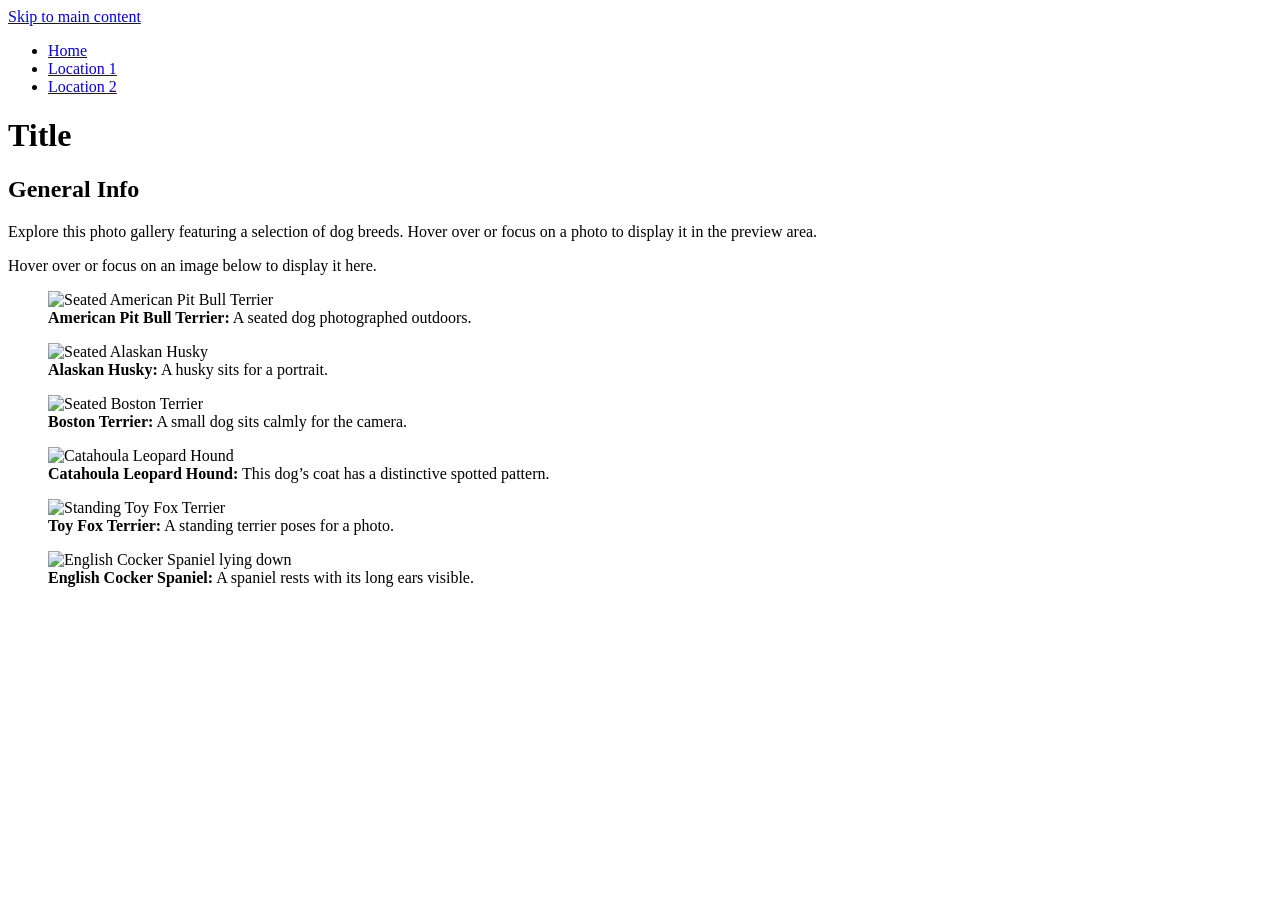
==== index.html @ 2a51da2b "Create index.html" ====
<!DOCTYPE html>
<html lang="en">
<head>
  <meta charset="UTF-8">
  <meta name="viewport" content="width=device-width, initial-scale=1">
  <title>Accessible Photo Gallery</title>
  <link rel="stylesheet" href="css/gallery.css">
  <script src="js/gallery.js" defer></script>
</head>

<body>
  <a href="#main_content" class="skip-link">Skip to main content</a>

  <header>
    <nav aria-label="Main navigation">
      <ul class="button-list">
        <li class="current"><a href="index.html" aria-current="page">Home</a></li>
        <li><a href="#location-1">Location 1</a></li>
        <li><a href="#location-2">Location 2</a></li>
      </ul>
    </nav>

    <h1>Title</h1>
  </header>

  <main id="main_content">
    <section aria-labelledby="general-info">
      <h2 id="general-info">General Info</h2>
      <p>
        Explore this photo gallery featuring a selection of dog breeds.
        Hover over or focus on a photo to display it in the preview area.
      </p>

      <div id="image" tabindex="0" aria-live="polite">
        Hover over or focus on an image below to display it here.
      </div>

      <div class="gallery">
        <figure id="location-1">
          <img class="preview"
               src="https://thumb.wikimedia.org/wikipedia/commons/thumb/0/0c/American_Pit_Bull_Terrier_-_Seated.jpg/250px-American_Pit_Bull_Terrier_-_Seated.jpg"
               alt="Seated American Pit Bull Terrier"
               onmouseover="upDate(this)"
               onmouseout="unDo()"
               onfocus="upDate(this)"
               onblur="unDo()">
          <figcaption>
            <strong>American Pit Bull Terrier:</strong>
            A seated dog photographed outdoors.
          </figcaption>
        </figure>

        <figure>
          <img class="preview"
               src="https://live.staticflickr.com/69/184161283_d7a0e8c0b1_z.jpg"
               alt="Seated Alaskan Husky"
               onmouseover="upDate(this)"
               onmouseout="unDo()"
               onfocus="upDate(this)"
               onblur="unDo()">
          <figcaption>
            <strong>Alaskan Husky:</strong>
            A husky sits for a portrait.
          </figcaption>
        </figure>

        <figure>
          <img class="preview"
               src="https://live.staticflickr.com/4117/4751390781_f8fa970e1e_z.jpg"
               alt="Seated Boston Terrier"
               onmouseover="upDate(this)"
               onmouseout="unDo()"
               onfocus="upDate(this)"
               onblur="unDo()">
          <figcaption>
            <strong>Boston Terrier:</strong>
            A small dog sits calmly for the camera.
          </figcaption>
        </figure>

        <figure id="location-2">
          <img class="preview"
               src="https://upload.wikimedia.org/wikipedia/commons/6/69/Catahoula_Leopard_Hound_Dog.jpg"
               alt="Catahoula Leopard Hound"
               onmouseover="upDate(this)"
               onmouseout="unDo()"
               onfocus="upDate(this)"
               onblur="unDo()">
          <figcaption>
            <strong>Catahoula Leopard Hound:</strong>
            This dog’s coat has a distinctive spotted pattern.
          </figcaption>
        </figure>

        <figure>
          <img class="preview"
               src="https://upload.wikimedia.org/wikipedia/commons/2/2d/Toy_Fox_Terrier.jpg"
               alt="Standing Toy Fox Terrier"
               onmouseover="upDate(this)"
               onmouseout="unDo()"
               onfocus="upDate(this)"
               onblur="unDo()">
          <figcaption>
            <strong>Toy Fox Terrier:</strong>
            A standing terrier poses for a photo.
          </figcaption>
        </figure>

        <figure>
          <img class="preview"
               src="https://upload.wikimedia.org/wikipedia/commons/1/12/Bojars%27s_english_cocker_spaniel.jpg"
               alt="English Cocker Spaniel lying down"
               onmouseover="upDate(this)"
               onmouseout="unDo()"
               onfocus="upDate(this)"
               onblur="unDo()">
          <figcaption>
            <strong>English Cocker Spaniel:</strong>
            A spaniel rests with its long ears visible.
          </figcaption>
        </figure>
      </div>
    </section>
  </main>
</body>
</html>
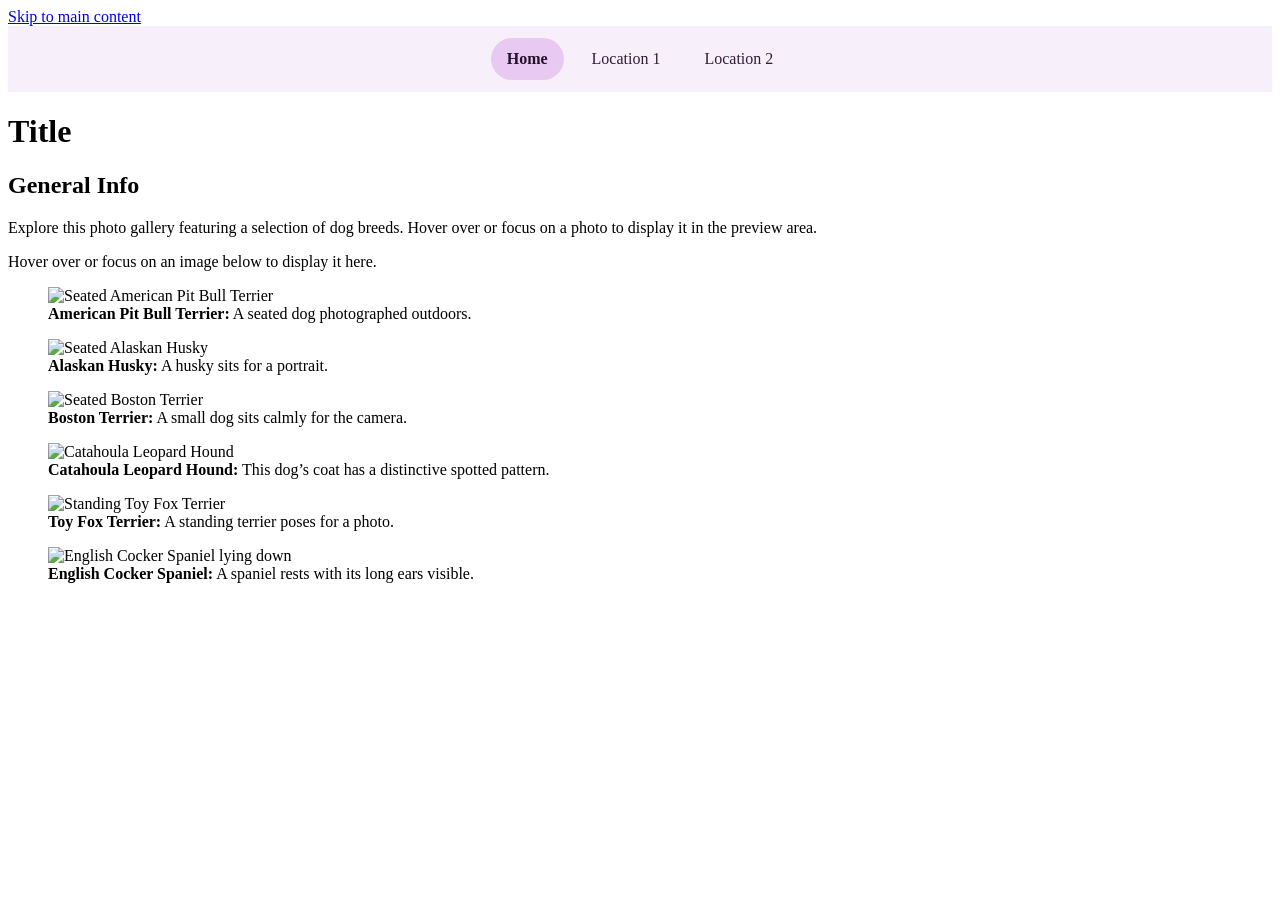
==== commit b616d55a: "Update index.html" ====
--- a/index.html
+++ b/index.html
@@ -4,8 +4,8 @@
   <meta charset="UTF-8">
   <meta name="viewport" content="width=device-width, initial-scale=1">
   <title>Accessible Photo Gallery</title>
-  <link rel="stylesheet" href="css/gallery.css">
-  <script src="js/gallery.js" defer></script>
+  <link rel="stylesheet" href="css/style.css">
+  <script src="js/style.js" defer></script>
 </head>
 
 <body>
@@ -15,8 +15,8 @@
     <nav aria-label="Main navigation">
       <ul class="button-list">
         <li class="current"><a href="index.html" aria-current="page">Home</a></li>
-        <li><a href="#location-1">Location 1</a></li>
-        <li><a href="#location-2">Location 2</a></li>
+        <li><a href="location-1.html">Location 1</a></li>
+        <li><a href="location-2.html">Location 2</a></li>
       </ul>
     </nav>
 
@@ -26,17 +26,14 @@
   <main id="main_content">
     <section aria-labelledby="general-info">
       <h2 id="general-info">General Info</h2>
-      <p>
-        Explore this photo gallery featuring a selection of dog breeds.
-        Hover over or focus on a photo to display it in the preview area.
-      </p>
+      <p>Explore this photo gallery featuring a selection of dog breeds. Hover over or focus on a photo to display it in the preview area.</p>
 
       <div id="image" tabindex="0" aria-live="polite">
         Hover over or focus on an image below to display it here.
       </div>
 
       <div class="gallery">
-        <figure id="location-1">
+        <figure>
           <img class="preview"
                src="https://thumb.wikimedia.org/wikipedia/commons/thumb/0/0c/American_Pit_Bull_Terrier_-_Seated.jpg/250px-American_Pit_Bull_Terrier_-_Seated.jpg"
                alt="Seated American Pit Bull Terrier"
@@ -44,10 +41,7 @@
                onmouseout="unDo()"
                onfocus="upDate(this)"
                onblur="unDo()">
-          <figcaption>
-            <strong>American Pit Bull Terrier:</strong>
-            A seated dog photographed outdoors.
-          </figcaption>
+          <figcaption><strong>American Pit Bull Terrier:</strong> A seated dog photographed outdoors.</figcaption>
         </figure>
 
         <figure>
@@ -58,10 +52,7 @@
                onmouseout="unDo()"
                onfocus="upDate(this)"
                onblur="unDo()">
-          <figcaption>
-            <strong>Alaskan Husky:</strong>
-            A husky sits for a portrait.
-          </figcaption>
+          <figcaption><strong>Alaskan Husky:</strong> A husky sits for a portrait.</figcaption>
         </figure>
 
         <figure>
@@ -72,13 +63,10 @@
                onmouseout="unDo()"
                onfocus="upDate(this)"
                onblur="unDo()">
-          <figcaption>
-            <strong>Boston Terrier:</strong>
-            A small dog sits calmly for the camera.
-          </figcaption>
+          <figcaption><strong>Boston Terrier:</strong> A small dog sits calmly for the camera.</figcaption>
         </figure>
 
-        <figure id="location-2">
+        <figure>
           <img class="preview"
                src="https://upload.wikimedia.org/wikipedia/commons/6/69/Catahoula_Leopard_Hound_Dog.jpg"
                alt="Catahoula Leopard Hound"
@@ -86,10 +74,7 @@
                onmouseout="unDo()"
                onfocus="upDate(this)"
                onblur="unDo()">
-          <figcaption>
-            <strong>Catahoula Leopard Hound:</strong>
-            This dog’s coat has a distinctive spotted pattern.
-          </figcaption>
+          <figcaption><strong>Catahoula Leopard Hound:</strong> This dog’s coat has a distinctive spotted pattern.</figcaption>
         </figure>
 
         <figure>
@@ -100,10 +85,7 @@
                onmouseout="unDo()"
                onfocus="upDate(this)"
                onblur="unDo()">
-          <figcaption>
-            <strong>Toy Fox Terrier:</strong>
-            A standing terrier poses for a photo.
-          </figcaption>
+          <figcaption><strong>Toy Fox Terrier:</strong> A standing terrier poses for a photo.</figcaption>
         </figure>
 
         <figure>
@@ -114,10 +96,7 @@
                onmouseout="unDo()"
                onfocus="upDate(this)"
                onblur="unDo()">
-          <figcaption>
-            <strong>English Cocker Spaniel:</strong>
-            A spaniel rests with its long ears visible.
-          </figcaption>
+          <figcaption><strong>English Cocker Spaniel:</strong> A spaniel rests with its long ears visible.</figcaption>
         </figure>
       </div>
     </section>
--- a/css/style.css
+++ b/css/style.css
@@ -0,0 +1,104 @@
+/* Navigation base */
+nav {
+  z-index: 100;
+  background-color: #f7f0fa;
+}
+
+.button-list {
+  display: flex;
+  margin: 0;
+  padding: 0.75rem;
+  list-style: none; /* removes bullets */
+}
+
+.button-list li {
+  margin: 0;
+}
+
+.button-list a {
+  display: block;
+  padding: 0.75rem 1rem;
+  border-radius: 999px;
+  color: #321b38;
+  text-align: center;
+  text-decoration: none;
+  transition: background-color 0.2s ease;
+}
+
+.button-list a:hover,
+.button-list a:focus-visible {
+  background-color: #eadcf0;
+}
+
+.button-list .current a,
+.button-list a[aria-current="page"] {
+  background-color: #e7c9f2;
+  color: #24102b;
+  font-weight: 700;
+}
+
+/* Mobile: vertical navigation on the left */
+@media (max-width: 599px) {
+  body {
+    margin: 0 0 0 5rem;
+  }
+
+  nav {
+    position: fixed;
+    top: 0;
+    bottom: 0;
+    left: 0;
+    width: 5rem;
+  }
+
+  .button-list {
+    height: 100%;
+    flex-direction: column;
+    align-items: stretch;
+    gap: 0.5rem;
+    padding: 0.75rem 0.4rem;
+  }
+
+  .button-list a {
+    padding: 0.75rem 0.25rem;
+    font-size: 0.8rem;
+    overflow-wrap: anywhere;
+  }
+}
+
+/* Tablet: vertical navigation on the left */
+@media (min-width: 600px) and (max-width: 1023px) {
+  body {
+    margin-left: 6rem;
+  }
+
+  nav {
+    position: fixed;
+    top: 0;
+    bottom: 0;
+    left: 0;
+    width: 6rem;
+  }
+
+  .button-list {
+    height: 100%;
+    flex-direction: column;
+    align-items: stretch;
+    gap: 0.75rem;
+    padding: 1rem 0.5rem;
+  }
+}
+
+/* Large screens: horizontal navigation that follows the page */
+@media (min-width: 1024px) {
+  nav {
+    position: sticky;
+    top: 0;
+  }
+
+  .button-list {
+    flex-direction: row;
+    justify-content: center;
+    gap: 0.75rem;
+  }
+}
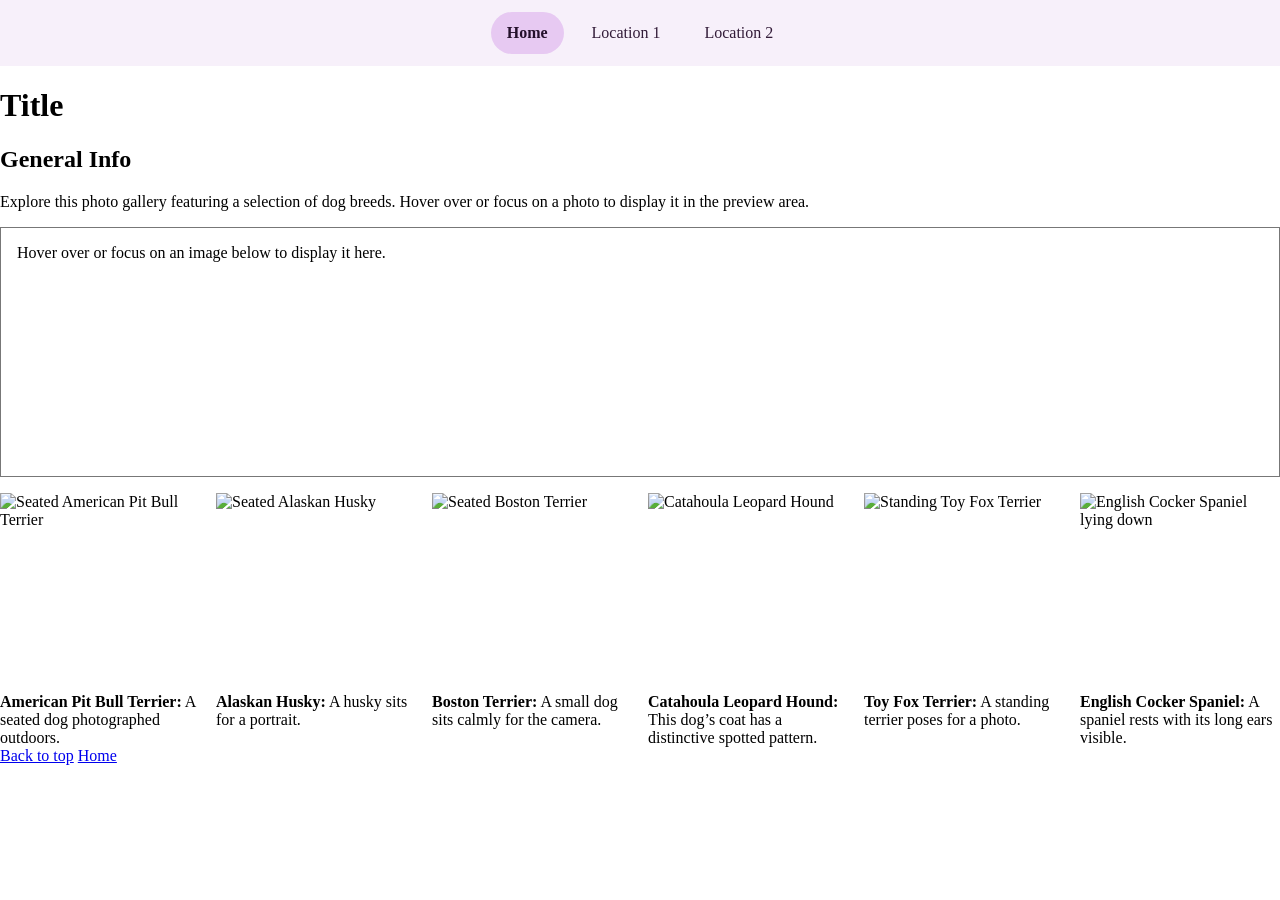
==== commit c700c18b: "Update index.html added footer" ====
--- a/index.html
+++ b/index.html
@@ -8,7 +8,7 @@
   <script src="js/style.js" defer></script>
 </head>
 
-<body>
+<body id="top">
   <a href="#main_content" class="skip-link">Skip to main content</a>
 
   <header>
@@ -101,5 +101,9 @@
       </div>
     </section>
   </main>
+<footer class="floating-footer">
+  <a href="#top">Back to top</a>
+  <a href="index.html">Home</a>
+</footer>
 </body>
 </html>
--- a/css/style.css
+++ b/css/style.css
@@ -1,4 +1,11 @@
-/* Navigation base */
+* {
+  box-sizing: border-box;
+}
+
+body {
+  margin: 0;
+}
+
 nav {
   z-index: 100;
   background-color: #f7f0fa;
@@ -8,7 +15,7 @@
   display: flex;
   margin: 0;
   padding: 0.75rem;
-  list-style: none; /* removes bullets */
+  list-style: none;
 }
 
 .button-list li {
@@ -37,10 +44,86 @@
   font-weight: 700;
 }
 
-/* Mobile: vertical navigation on the left */
+.skip-link {
+  position: absolute;
+  top: -3rem;
+  left: 0.5rem;
+  z-index: 2000;
+  padding: 0.5rem 0.75rem;
+  background: #fff;
+  color: #000;
+}
+
+.skip-link:focus {
+  top: 0.5rem;
+}
+
+#image {
+  min-height: 250px;
+  margin: 1rem 0;
+  padding: 1rem;
+  background-position: center;
+  background-repeat: no-repeat;
+  background-size: contain;
+  border: 1px solid #777;
+}
+
+.gallery,
+.gallery-grid {
+  display: grid;
+  grid-template-columns: repeat(auto-fit, minmax(180px, 1fr));
+  gap: 1rem;
+}
+
+.gallery figure,
+.gallery-grid figure {
+  margin: 0;
+}
+
+.preview,
+.gallery-thumbnail {
+  display: block;
+  width: 100%;
+  height: 200px;
+  object-fit: cover;
+}
+
+.lightbox-trigger {
+  display: block;
+  width: 100%;
+  padding: 0;
+  border: 0;
+  background: transparent;
+  cursor: pointer;
+}
+
+.lightbox-trigger:focus-visible {
+  outline: 3px solid #0d6efd;
+  outline-offset: 3px;
+}
+
+.lightbox-image {
+  display: block;
+  max-width: 100%;
+  max-height: 75vh;
+  margin: 0 auto;
+  object-fit: contain;
+}
+
+.carousel-item img {
+  height: min(65vh, 600px);
+  object-fit: contain;
+  background: #222;
+}
+
+.carousel-caption {
+  background: rgb(0 0 0 / 70%);
+  border-radius: 0.25rem;
+}
+
 @media (max-width: 599px) {
   body {
-    margin: 0 0 0 5rem;
+    margin-left: 5rem;
   }
 
   nav {
@@ -66,7 +149,6 @@
   }
 }
 
-/* Tablet: vertical navigation on the left */
 @media (min-width: 600px) and (max-width: 1023px) {
   body {
     margin-left: 6rem;
@@ -89,7 +171,6 @@
   }
 }
 
-/* Large screens: horizontal navigation that follows the page */
 @media (min-width: 1024px) {
   nav {
     position: sticky;
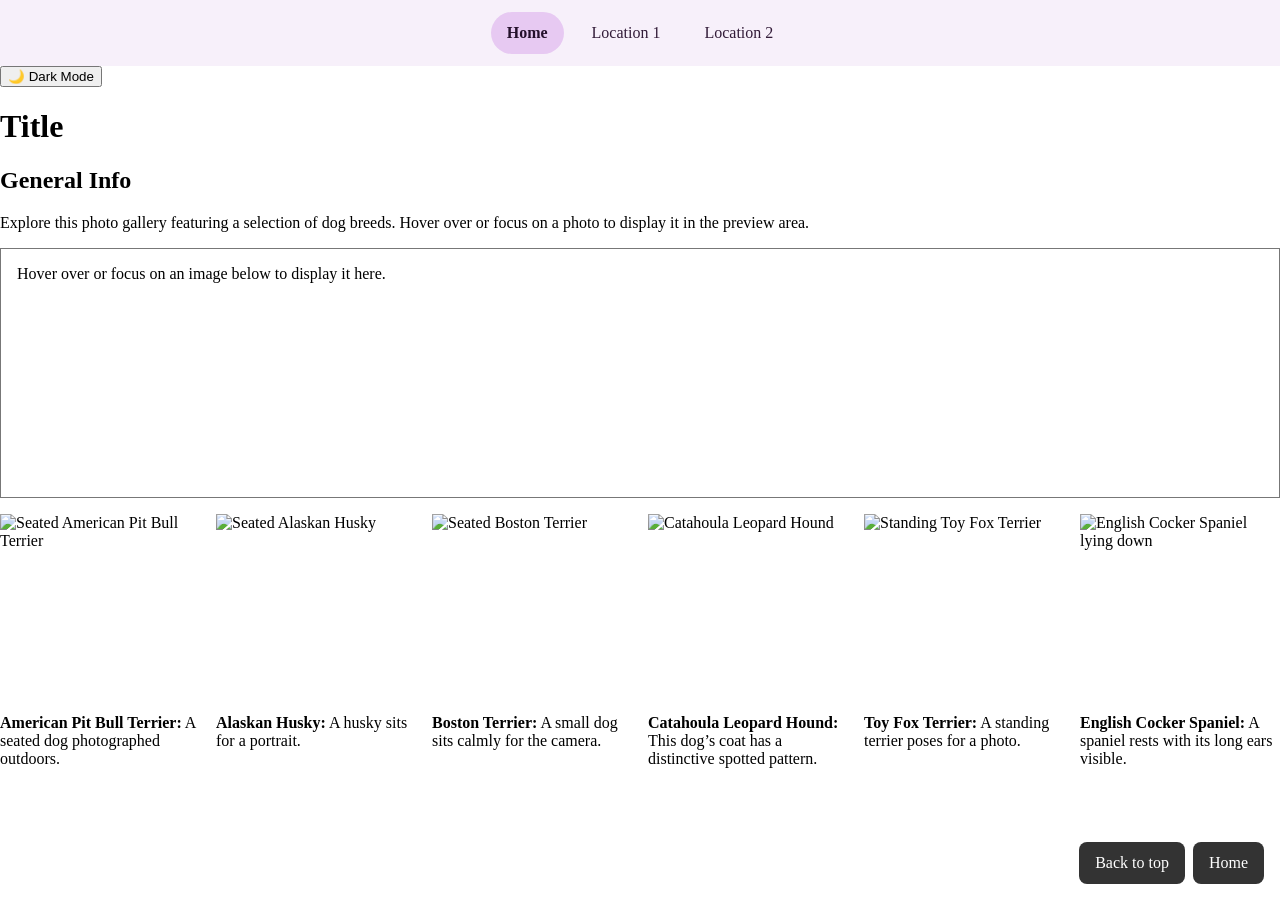
==== commit 6b5c2880: "Update index.html add a dark mode toggle" ====
--- a/index.html
+++ b/index.html
@@ -19,7 +19,9 @@
         <li><a href="location-2.html">Location 2</a></li>
       </ul>
     </nav>
-
+    <button id="theme-toggle" type="button" aria-pressed="false">
+      🌙 Dark Mode
+    </button>
     <h1>Title</h1>
   </header>
 
--- a/css/style.css
+++ b/css/style.css
@@ -9,6 +9,35 @@
 nav {
   z-index: 100;
   background-color: #f7f0fa;
+}
+
+.floating-footer {
+  position: fixed;
+  right: 1rem;
+  bottom: 1rem;
+  z-index: 1000;
+  display: flex;
+  gap: 0.5rem;
+}
+
+.floating-footer a {
+  display: inline-block;
+  padding: 0.75rem 1rem;
+  color: #fff;
+  background: #333;
+  border-radius: 0.5rem;
+  text-decoration: none;
+}
+
+.floating-footer a:hover,
+.floating-footer a:focus-visible {
+  background: #555;
+  text-decoration: underline;
+}
+
+.floating-footer a:focus-visible {
+  outline: 3px solid #ffbf47;
+  outline-offset: 3px;
 }
 
 .button-list {
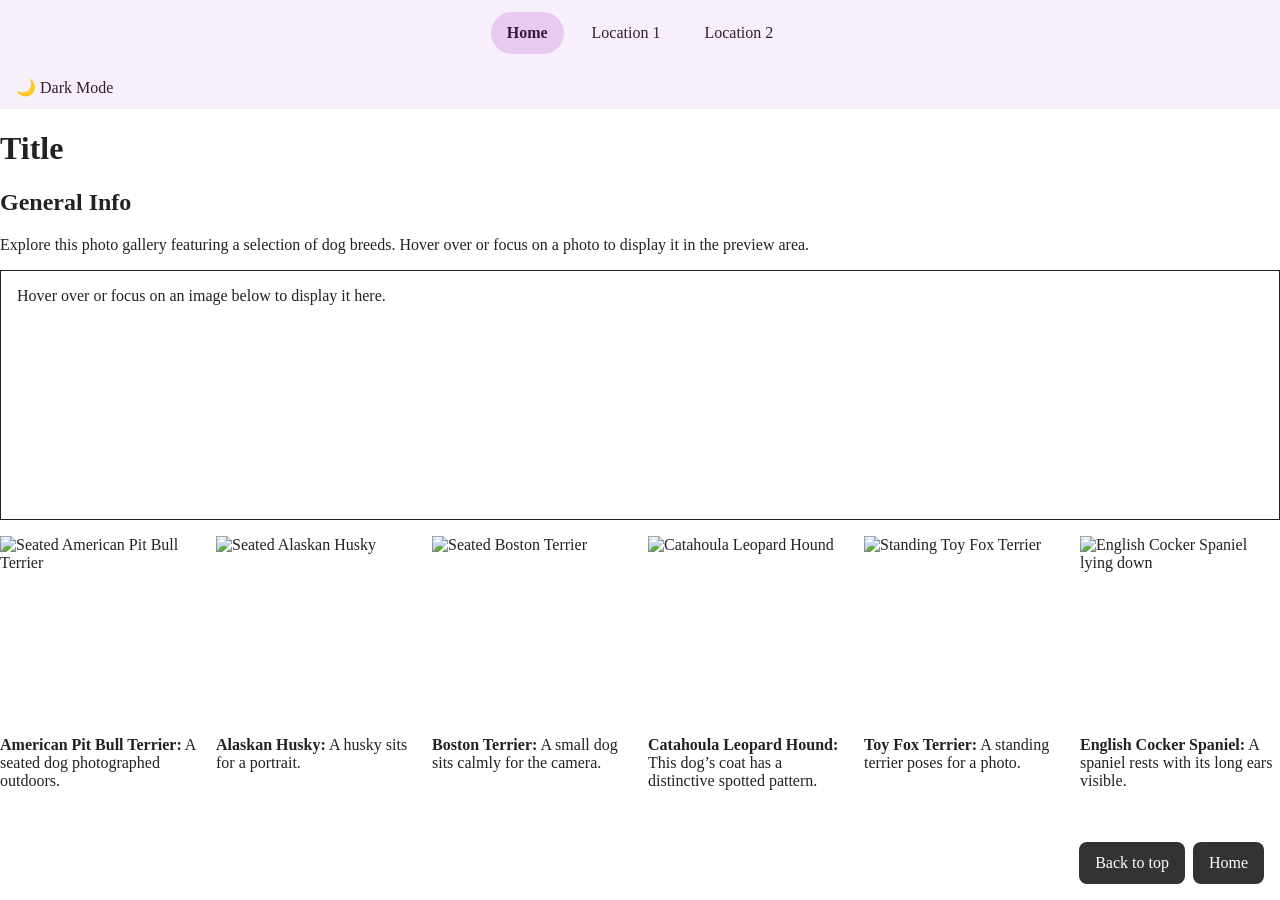
==== commit 312a33c2: "Update index.html moved dark mode toggle to navigation bar" ====
--- a/index.html
+++ b/index.html
@@ -18,10 +18,11 @@
         <li><a href="location-1.html">Location 1</a></li>
         <li><a href="location-2.html">Location 2</a></li>
       </ul>
-    </nav>
-    <button id="theme-toggle" type="button" aria-pressed="false">
+      <button id="theme-toggle" type="button" aria-pressed="false">
       🌙 Dark Mode
     </button>
+    </nav>
+    
     <h1>Title</h1>
   </header>
 
--- a/css/style.css
+++ b/css/style.css
@@ -212,3 +212,73 @@
     gap: 0.75rem;
   }
 }
+/* Dark mode */
+:root {
+  color-scheme: light;
+  --page-bg: #ffffff;
+  --text-color: #222222;
+  --nav-bg: #f7f0fa;
+  --link-color: #321b38;
+  --hover-bg: #eadcf0;
+  --current-bg: #e7c9f2;
+}
+
+:root[data-theme="dark"] {
+  color-scheme: dark;
+  --page-bg: #121826;
+  --text-color: #e5e7eb;
+  --nav-bg: #1f2937;
+  --link-color: #f3e8ff;
+  --hover-bg: #374151;
+  --current-bg: #4b3b59;
+}
+
+body {
+  background-color: var(--page-bg);
+  color: var(--text-color);
+  transition: background-color 0.2s ease, color 0.2s ease;
+}
+
+nav {
+  background-color: var(--nav-bg);
+}
+
+.button-list a {
+  color: var(--link-color);
+}
+
+.button-list a:hover,
+.button-list a:focus-visible {
+  background-color: var(--hover-bg);
+}
+
+.button-list .current a,
+.button-list a[aria-current="page"] {
+  background-color: var(--current-bg);
+  color: var(--link-color);
+}
+
+#image {
+  border-color: var(--text-color);
+}
+
+/* Make the toggle fit with your existing navigation links. */
+#theme-toggle {
+  padding: 0.75rem 1rem;
+  border: 0;
+  border-radius: 999px;
+  background: transparent;
+  color: var(--link-color);
+  font: inherit;
+  cursor: pointer;
+}
+
+#theme-toggle:hover,
+#theme-toggle:focus-visible {
+  background-color: var(--hover-bg);
+}
+
+#theme-toggle:focus-visible {
+  outline: 3px solid #0d6efd;
+  outline-offset: 3px;
+}
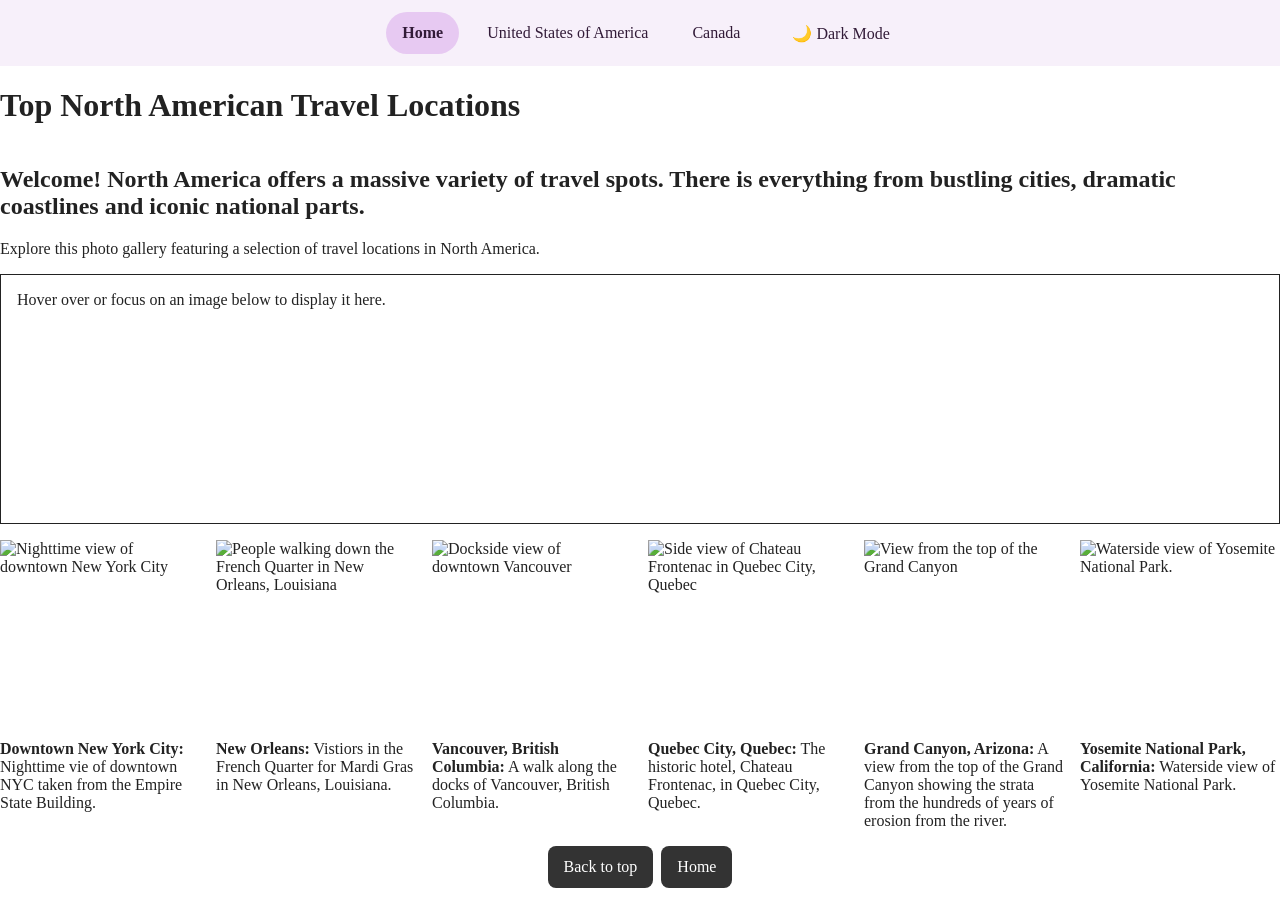
==== commit cd3025d3: "Update index.html Added new images from North American travel spots" ====
--- a/index.html
+++ b/index.html
@@ -3,7 +3,7 @@
 <head>
   <meta charset="UTF-8">
   <meta name="viewport" content="width=device-width, initial-scale=1">
-  <title>Accessible Photo Gallery</title>
+  <title>Accessible Photo Gallery of North American Travel Locations</title>
   <link rel="stylesheet" href="css/style.css">
   <script src="js/style.js" defer></script>
 </head>
@@ -14,22 +14,27 @@
   <header>
     <nav aria-label="Main navigation">
       <ul class="button-list">
-        <li class="current"><a href="index.html" aria-current="page">Home</a></li>
-        <li><a href="location-1.html">Location 1</a></li>
-        <li><a href="location-2.html">Location 2</a></li>
+        <li class="current">
+          <a href="index.html" aria-current="page">Home</a>
+        </li>
+        <li><a href="location-1.html">United States of America</a></li>
+        <li><a href="location-2.html">Canada</a></li>
       </ul>
+
       <button id="theme-toggle" type="button" aria-pressed="false">
-      🌙 Dark Mode
-    </button>
+        🌙 Dark Mode
+      </button>
     </nav>
-    
-    <h1>Title</h1>
+
+    <h1>Top North American Travel Locations</h1>
   </header>
 
   <main id="main_content">
     <section aria-labelledby="general-info">
-      <h2 id="general-info">General Info</h2>
-      <p>Explore this photo gallery featuring a selection of dog breeds. Hover over or focus on a photo to display it in the preview area.</p>
+      <h2 id="general-info">Welcome! North America offers a massive variety of travel spots. There is everything from bustling cities, dramatic coastlines and iconic national parts.  </h2>
+      <p>
+        Explore this photo gallery featuring a selection of travel locations in North America.
+      </p>
 
       <div id="image" tabindex="0" aria-live="polite">
         Hover over or focus on an image below to display it here.
@@ -37,76 +42,107 @@
 
       <div class="gallery">
         <figure>
-          <img class="preview"
-               src="https://thumb.wikimedia.org/wikipedia/commons/thumb/0/0c/American_Pit_Bull_Terrier_-_Seated.jpg/250px-American_Pit_Bull_Terrier_-_Seated.jpg"
-               alt="Seated American Pit Bull Terrier"
-               onmouseover="upDate(this)"
-               onmouseout="unDo()"
-               onfocus="upDate(this)"
-               onblur="unDo()">
-          <figcaption><strong>American Pit Bull Terrier:</strong> A seated dog photographed outdoors.</figcaption>
+          <img
+            class="preview"
+            tabindex="0"
+            src="https://live.staticflickr.com/7885/47157310421_7cb0fec669_h.jpg"
+            alt="Nighttime view of downtown New York City"
+            onmouseover="upDate(this)"
+            onmouseout="unDo()"
+            onfocus="upDate(this)"
+            onblur="unDo()">
+          <figcaption>
+            <strong>Downtown New York City:</strong>
+            Nighttime vie of downtown NYC taken from the Empire State Building.
+          </figcaption>
         </figure>
 
         <figure>
-          <img class="preview"
-               src="https://live.staticflickr.com/69/184161283_d7a0e8c0b1_z.jpg"
-               alt="Seated Alaskan Husky"
-               onmouseover="upDate(this)"
-               onmouseout="unDo()"
-               onfocus="upDate(this)"
-               onblur="unDo()">
-          <figcaption><strong>Alaskan Husky:</strong> A husky sits for a portrait.</figcaption>
+          <img
+            class="preview"
+            tabindex="0"
+src="https://live.staticflickr.com/4651/38446879770_3345d0c737_h.jpg"
+            alt="People walking down the French Quarter in New Orleans, Louisiana"
+            onmouseover="upDate(this)"
+            onmouseout="unDo()"
+            onfocus="upDate(this)"
+            onblur="unDo()">
+          <figcaption>
+            <strong>New Orleans:</strong>
+           Vistiors in the French Quarter for Mardi Gras in New Orleans, Louisiana.
+          </figcaption>
         </figure>
 
         <figure>
-          <img class="preview"
-               src="https://live.staticflickr.com/4117/4751390781_f8fa970e1e_z.jpg"
-               alt="Seated Boston Terrier"
-               onmouseover="upDate(this)"
-               onmouseout="unDo()"
-               onfocus="upDate(this)"
-               onblur="unDo()">
-          <figcaption><strong>Boston Terrier:</strong> A small dog sits calmly for the camera.</figcaption>
+          <img
+            class="preview"
+            tabindex="0"
+            src="https://live.staticflickr.com/8559/29134235363_9f20b29b91_h.jpg"
+            alt="Dockside view of downtown Vancouver"
+            onmouseover="upDate(this)"
+            onmouseout="unDo()"
+            onfocus="upDate(this)"
+            onblur="unDo()">
+          <figcaption>
+            <strong>Vancouver, British Columbia:</strong>
+           A walk along the docks of Vancouver, British Columbia.
+          </figcaption>
         </figure>
 
         <figure>
-          <img class="preview"
-               src="https://upload.wikimedia.org/wikipedia/commons/6/69/Catahoula_Leopard_Hound_Dog.jpg"
-               alt="Catahoula Leopard Hound"
-               onmouseover="upDate(this)"
-               onmouseout="unDo()"
-               onfocus="upDate(this)"
-               onblur="unDo()">
-          <figcaption><strong>Catahoula Leopard Hound:</strong> This dog’s coat has a distinctive spotted pattern.</figcaption>
+          <img
+            class="preview"
+            tabindex="0"
+            src="https://live.staticflickr.com/65535/49251210313_8630ec4e06_h.jpg"
+            alt="Side view of Chateau Frontenac in Quebec City, Quebec"
+            onmouseover="upDate(this)"
+            onmouseout="unDo()"
+            onfocus="upDate(this)"
+            onblur="unDo()">
+          <figcaption>
+            <strong>Quebec City, Quebec:</strong>
+            The historic hotel, Chateau Frontenac, in Quebec City, Quebec.
+          </figcaption>
         </figure>
 
         <figure>
-          <img class="preview"
-               src="https://upload.wikimedia.org/wikipedia/commons/2/2d/Toy_Fox_Terrier.jpg"
-               alt="Standing Toy Fox Terrier"
-               onmouseover="upDate(this)"
-               onmouseout="unDo()"
-               onfocus="upDate(this)"
-               onblur="unDo()">
-          <figcaption><strong>Toy Fox Terrier:</strong> A standing terrier poses for a photo.</figcaption>
+          <img
+            class="preview"
+            tabindex="0"
+src="https://live.staticflickr.com/65535/51031547046_110862552b_h.jpg" 
+            alt="View from the top of the Grand Canyon"
+            onmouseover="upDate(this)"
+            onmouseout="unDo()"
+            onfocus="upDate(this)"
+            onblur="unDo()">
+          <figcaption>
+            <strong>Grand Canyon, Arizona:</strong>
+            A view from the top of the Grand Canyon showing the strata from the hundreds of years of erosion from the river.
+          </figcaption>
         </figure>
 
         <figure>
-          <img class="preview"
-               src="https://upload.wikimedia.org/wikipedia/commons/1/12/Bojars%27s_english_cocker_spaniel.jpg"
-               alt="English Cocker Spaniel lying down"
-               onmouseover="upDate(this)"
-               onmouseout="unDo()"
-               onfocus="upDate(this)"
-               onblur="unDo()">
-          <figcaption><strong>English Cocker Spaniel:</strong> A spaniel rests with its long ears visible.</figcaption>
+          <img
+            class="preview"
+            tabindex="0"
+            src="https://live.staticflickr.com/498/19526155168_9e68a352dd_h.jpg"
+            alt="Waterside view of Yosemite National Park."
+            onmouseover="upDate(this)"
+            onmouseout="unDo()"
+            onfocus="upDate(this)"
+            onblur="unDo()">
+          <figcaption>
+            <strong>Yosemite National Park, California:</strong>
+            Waterside view of Yosemite National Park.
+          </figcaption>
         </figure>
       </div>
     </section>
   </main>
-<footer class="floating-footer">
-  <a href="#top">Back to top</a>
-  <a href="index.html">Home</a>
-</footer>
+
+  <footer class="floating-footer">
+    <a href="#top">Back to top</a>
+    <a href="index.html">Home</a>
+  </footer>
 </body>
 </html>
--- a/css/style.css
+++ b/css/style.css
@@ -2,42 +2,43 @@
   box-sizing: border-box;
 }
 
+:root {
+  color-scheme: light;
+  --page-bg: #ffffff;
+  --text-color: #222222;
+  --nav-bg: #f7f0fa;
+  --link-color: #321b38;
+  --hover-bg: #eadcf0;
+  --current-bg: #e7c9f2;
+}
+
+:root[data-theme="dark"] {
+  color-scheme: dark;
+  --page-bg: #121826;
+  --text-color: #e5e7eb;
+  --nav-bg: #1f2937;
+  --link-color: #f3e8ff;
+  --hover-bg: #374151;
+  --current-bg: #4b3b59;
+}
+
 body {
-  margin: 0;
+  display: flex;
+  flex-direction: column;
+  min-height: 100vh;
+  margin: 0;
+  background-color: var(--page-bg);
+  color: var(--text-color);
+  transition: background-color 0.2s ease, color 0.2s ease;
+}
+
+main {
+  flex: 1;
 }
 
 nav {
   z-index: 100;
-  background-color: #f7f0fa;
-}
-
-.floating-footer {
-  position: fixed;
-  right: 1rem;
-  bottom: 1rem;
-  z-index: 1000;
-  display: flex;
-  gap: 0.5rem;
-}
-
-.floating-footer a {
-  display: inline-block;
-  padding: 0.75rem 1rem;
-  color: #fff;
-  background: #333;
-  border-radius: 0.5rem;
-  text-decoration: none;
-}
-
-.floating-footer a:hover,
-.floating-footer a:focus-visible {
-  background: #555;
-  text-decoration: underline;
-}
-
-.floating-footer a:focus-visible {
-  outline: 3px solid #ffbf47;
-  outline-offset: 3px;
+  background-color: var(--nav-bg);
 }
 
 .button-list {
@@ -55,7 +56,7 @@
   display: block;
   padding: 0.75rem 1rem;
   border-radius: 999px;
-  color: #321b38;
+  color: var(--link-color);
   text-align: center;
   text-decoration: none;
   transition: background-color 0.2s ease;
@@ -63,13 +64,13 @@
 
 .button-list a:hover,
 .button-list a:focus-visible {
-  background-color: #eadcf0;
+  background-color: var(--hover-bg);
 }
 
 .button-list .current a,
 .button-list a[aria-current="page"] {
-  background-color: #e7c9f2;
-  color: #24102b;
+  background-color: var(--current-bg);
+  color: var(--link-color);
   font-weight: 700;
 }
 
@@ -87,182 +88,6 @@
   top: 0.5rem;
 }
 
-#image {
-  min-height: 250px;
-  margin: 1rem 0;
-  padding: 1rem;
-  background-position: center;
-  background-repeat: no-repeat;
-  background-size: contain;
-  border: 1px solid #777;
-}
-
-.gallery,
-.gallery-grid {
-  display: grid;
-  grid-template-columns: repeat(auto-fit, minmax(180px, 1fr));
-  gap: 1rem;
-}
-
-.gallery figure,
-.gallery-grid figure {
-  margin: 0;
-}
-
-.preview,
-.gallery-thumbnail {
-  display: block;
-  width: 100%;
-  height: 200px;
-  object-fit: cover;
-}
-
-.lightbox-trigger {
-  display: block;
-  width: 100%;
-  padding: 0;
-  border: 0;
-  background: transparent;
-  cursor: pointer;
-}
-
-.lightbox-trigger:focus-visible {
-  outline: 3px solid #0d6efd;
-  outline-offset: 3px;
-}
-
-.lightbox-image {
-  display: block;
-  max-width: 100%;
-  max-height: 75vh;
-  margin: 0 auto;
-  object-fit: contain;
-}
-
-.carousel-item img {
-  height: min(65vh, 600px);
-  object-fit: contain;
-  background: #222;
-}
-
-.carousel-caption {
-  background: rgb(0 0 0 / 70%);
-  border-radius: 0.25rem;
-}
-
-@media (max-width: 599px) {
-  body {
-    margin-left: 5rem;
-  }
-
-  nav {
-    position: fixed;
-    top: 0;
-    bottom: 0;
-    left: 0;
-    width: 5rem;
-  }
-
-  .button-list {
-    height: 100%;
-    flex-direction: column;
-    align-items: stretch;
-    gap: 0.5rem;
-    padding: 0.75rem 0.4rem;
-  }
-
-  .button-list a {
-    padding: 0.75rem 0.25rem;
-    font-size: 0.8rem;
-    overflow-wrap: anywhere;
-  }
-}
-
-@media (min-width: 600px) and (max-width: 1023px) {
-  body {
-    margin-left: 6rem;
-  }
-
-  nav {
-    position: fixed;
-    top: 0;
-    bottom: 0;
-    left: 0;
-    width: 6rem;
-  }
-
-  .button-list {
-    height: 100%;
-    flex-direction: column;
-    align-items: stretch;
-    gap: 0.75rem;
-    padding: 1rem 0.5rem;
-  }
-}
-
-@media (min-width: 1024px) {
-  nav {
-    position: sticky;
-    top: 0;
-  }
-
-  .button-list {
-    flex-direction: row;
-    justify-content: center;
-    gap: 0.75rem;
-  }
-}
-/* Dark mode */
-:root {
-  color-scheme: light;
-  --page-bg: #ffffff;
-  --text-color: #222222;
-  --nav-bg: #f7f0fa;
-  --link-color: #321b38;
-  --hover-bg: #eadcf0;
-  --current-bg: #e7c9f2;
-}
-
-:root[data-theme="dark"] {
-  color-scheme: dark;
-  --page-bg: #121826;
-  --text-color: #e5e7eb;
-  --nav-bg: #1f2937;
-  --link-color: #f3e8ff;
-  --hover-bg: #374151;
-  --current-bg: #4b3b59;
-}
-
-body {
-  background-color: var(--page-bg);
-  color: var(--text-color);
-  transition: background-color 0.2s ease, color 0.2s ease;
-}
-
-nav {
-  background-color: var(--nav-bg);
-}
-
-.button-list a {
-  color: var(--link-color);
-}
-
-.button-list a:hover,
-.button-list a:focus-visible {
-  background-color: var(--hover-bg);
-}
-
-.button-list .current a,
-.button-list a[aria-current="page"] {
-  background-color: var(--current-bg);
-  color: var(--link-color);
-}
-
-#image {
-  border-color: var(--text-color);
-}
-
-/* Make the toggle fit with your existing navigation links. */
 #theme-toggle {
   padding: 0.75rem 1rem;
   border: 0;
@@ -278,7 +103,181 @@
   background-color: var(--hover-bg);
 }
 
-#theme-toggle:focus-visible {
+#theme-toggle:focus-visible,
+.button-list a:focus-visible,
+.preview:focus-visible,
+.lightbox-trigger:focus-visible {
   outline: 3px solid #0d6efd;
   outline-offset: 3px;
 }
+
+#image {
+  min-height: 250px;
+  margin: 1rem 0;
+  padding: 1rem;
+  background-position: center;
+  background-repeat: no-repeat;
+  background-size: contain;
+  border: 1px solid var(--text-color);
+}
+
+.gallery,
+.gallery-grid {
+  display: grid;
+  grid-template-columns: repeat(auto-fit, minmax(180px, 1fr));
+  gap: 1rem;
+}
+
+.gallery figure,
+.gallery-grid figure {
+  margin: 0;
+}
+
+.preview,
+.gallery-thumbnail {
+  display: block;
+  width: 100%;
+  height: 200px;
+  object-fit: cover;
+}
+
+.lightbox-trigger {
+  display: block;
+  width: 100%;
+  padding: 0;
+  border: 0;
+  background: transparent;
+  cursor: pointer;
+}
+
+.lightbox-image {
+  display: block;
+  max-width: 100%;
+  max-height: 75vh;
+  margin: 0 auto;
+  object-fit: contain;
+}
+
+.carousel-item img {
+  height: min(65vh, 600px);
+  object-fit: contain;
+  background: #222;
+}
+
+.carousel-caption {
+  background: rgb(0 0 0 / 70%);
+  border-radius: 0.25rem;
+}
+
+.floating-footer {
+  display: flex;
+  justify-content: center;
+  flex-wrap: wrap;
+  gap: 0.5rem;
+  padding: 1rem;
+  margin-top: auto;
+}
+
+.floating-footer a {
+  display: inline-block;
+  padding: 0.75rem 1rem;
+  color: #fff;
+  background: #333;
+  border-radius: 0.5rem;
+  text-decoration: none;
+}
+
+.floating-footer a:hover,
+.floating-footer a:focus-visible {
+  background: #555;
+  text-decoration: underline;
+}
+
+.floating-footer a:focus-visible {
+  outline: 3px solid #ffbf47;
+  outline-offset: 3px;
+}
+
+/* Mobile: compact horizontal navigation at the top */
+@media (max-width: 599px) {
+  nav {
+    position: fixed;
+    top: 0;
+    right: 0;
+    left: 0;
+    display: flex;
+    align-items: center;
+    gap: 0.25rem;
+    overflow-x: auto;
+  }
+
+  body {
+    padding-top: 4rem;
+  }
+
+  .button-list {
+    flex: 0 0 auto;
+    gap: 0.1rem;
+    padding: 0.35rem;
+  }
+
+  .button-list a,
+  #theme-toggle {
+    padding: 0.55rem 0.6rem;
+    font-size: 0.8rem;
+    white-space: nowrap;
+  }
+
+  #theme-toggle {
+    flex: 0 0 auto;
+  }
+}
+
+/* Tablet: fixed vertical navigation on the left */
+@media (min-width: 600px) and (max-width: 1023px) {
+  nav {
+    position: fixed;
+    top: 0;
+    bottom: 0;
+    left: 0;
+    display: flex;
+    flex-direction: column;
+    align-items: stretch;
+    width: 7rem;
+  }
+
+  body {
+    margin-left: 7rem;
+  }
+
+  .button-list {
+    flex-direction: column;
+    gap: 0.5rem;
+    padding: 0.75rem 0.4rem;
+  }
+
+  .button-list a,
+  #theme-toggle {
+    padding: 0.65rem 0.25rem;
+    font-size: 0.85rem;
+    overflow-wrap: anywhere;
+  }
+}
+
+/* Desktop: sticky horizontal navigation */
+@media (min-width: 1024px) {
+  nav {
+    position: sticky;
+    top: 0;
+    display: flex;
+    align-items: center;
+    justify-content: center;
+    gap: 0.5rem;
+  }
+
+  .button-list {
+    flex-direction: row;
+    justify-content: center;
+    gap: 0.75rem;
+  }
+}
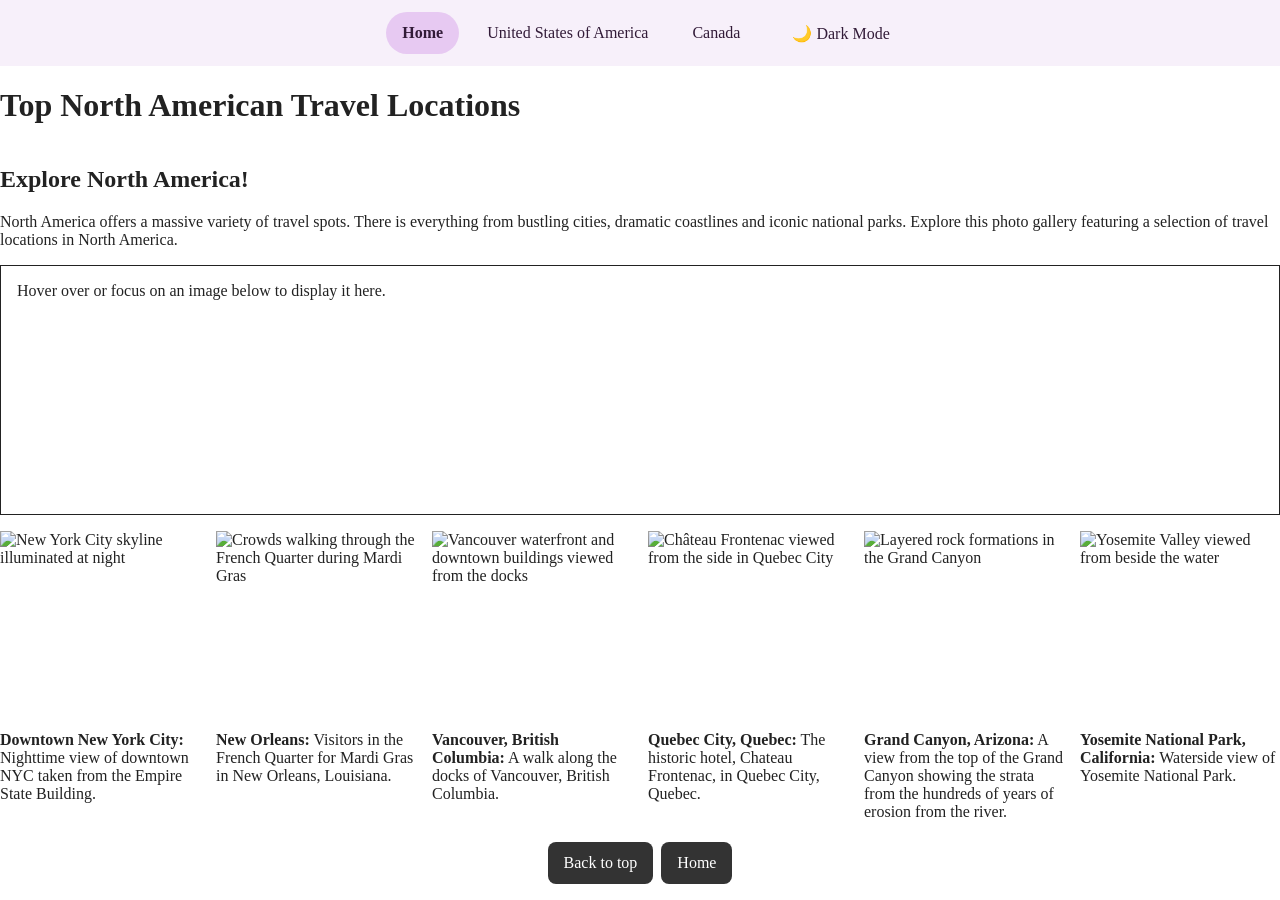
==== commit f60c9216: "Update index.html" ====
--- a/index.html
+++ b/index.html
@@ -31,9 +31,9 @@
 
   <main id="main_content">
     <section aria-labelledby="general-info">
-      <h2 id="general-info">Welcome! North America offers a massive variety of travel spots. There is everything from bustling cities, dramatic coastlines and iconic national parts.  </h2>
+      <h2 id="general-info">Explore North America!</h2>
       <p>
-        Explore this photo gallery featuring a selection of travel locations in North America.
+         North America offers a massive variety of travel spots. There is everything from bustling cities, dramatic coastlines and iconic national parks. Explore this photo gallery featuring a selection of travel locations in North America.
       </p>
 
       <div id="image" tabindex="0" aria-live="polite">
@@ -46,14 +46,14 @@
             class="preview"
             tabindex="0"
             src="https://live.staticflickr.com/7885/47157310421_7cb0fec669_h.jpg"
-            alt="Nighttime view of downtown New York City"
+            alt="New York City skyline illuminated at night"
             onmouseover="upDate(this)"
             onmouseout="unDo()"
             onfocus="upDate(this)"
             onblur="unDo()">
           <figcaption>
             <strong>Downtown New York City:</strong>
-            Nighttime vie of downtown NYC taken from the Empire State Building.
+            Nighttime view of downtown NYC taken from the Empire State Building.
           </figcaption>
         </figure>
 
@@ -62,14 +62,14 @@
             class="preview"
             tabindex="0"
 src="https://live.staticflickr.com/4651/38446879770_3345d0c737_h.jpg"
-            alt="People walking down the French Quarter in New Orleans, Louisiana"
+            alt="Crowds walking through the French Quarter during Mardi Gras"
             onmouseover="upDate(this)"
             onmouseout="unDo()"
             onfocus="upDate(this)"
             onblur="unDo()">
           <figcaption>
             <strong>New Orleans:</strong>
-           Vistiors in the French Quarter for Mardi Gras in New Orleans, Louisiana.
+           Visitors in the French Quarter for Mardi Gras in New Orleans, Louisiana.
           </figcaption>
         </figure>
 
@@ -78,7 +78,7 @@
             class="preview"
             tabindex="0"
             src="https://live.staticflickr.com/8559/29134235363_9f20b29b91_h.jpg"
-            alt="Dockside view of downtown Vancouver"
+            alt=	"Vancouver waterfront and downtown buildings viewed from the docks"
             onmouseover="upDate(this)"
             onmouseout="unDo()"
             onfocus="upDate(this)"
@@ -94,7 +94,7 @@
             class="preview"
             tabindex="0"
             src="https://live.staticflickr.com/65535/49251210313_8630ec4e06_h.jpg"
-            alt="Side view of Chateau Frontenac in Quebec City, Quebec"
+            alt="	Château Frontenac viewed from the side in Quebec City"
             onmouseover="upDate(this)"
             onmouseout="unDo()"
             onfocus="upDate(this)"
@@ -110,7 +110,7 @@
             class="preview"
             tabindex="0"
 src="https://live.staticflickr.com/65535/51031547046_110862552b_h.jpg" 
-            alt="View from the top of the Grand Canyon"
+            alt="Layered rock formations in the Grand Canyon"
             onmouseover="upDate(this)"
             onmouseout="unDo()"
             onfocus="upDate(this)"
@@ -126,7 +126,7 @@
             class="preview"
             tabindex="0"
             src="https://live.staticflickr.com/498/19526155168_9e68a352dd_h.jpg"
-            alt="Waterside view of Yosemite National Park."
+            alt="	Yosemite Valley viewed from beside the water"
             onmouseover="upDate(this)"
             onmouseout="unDo()"
             onfocus="upDate(this)"
